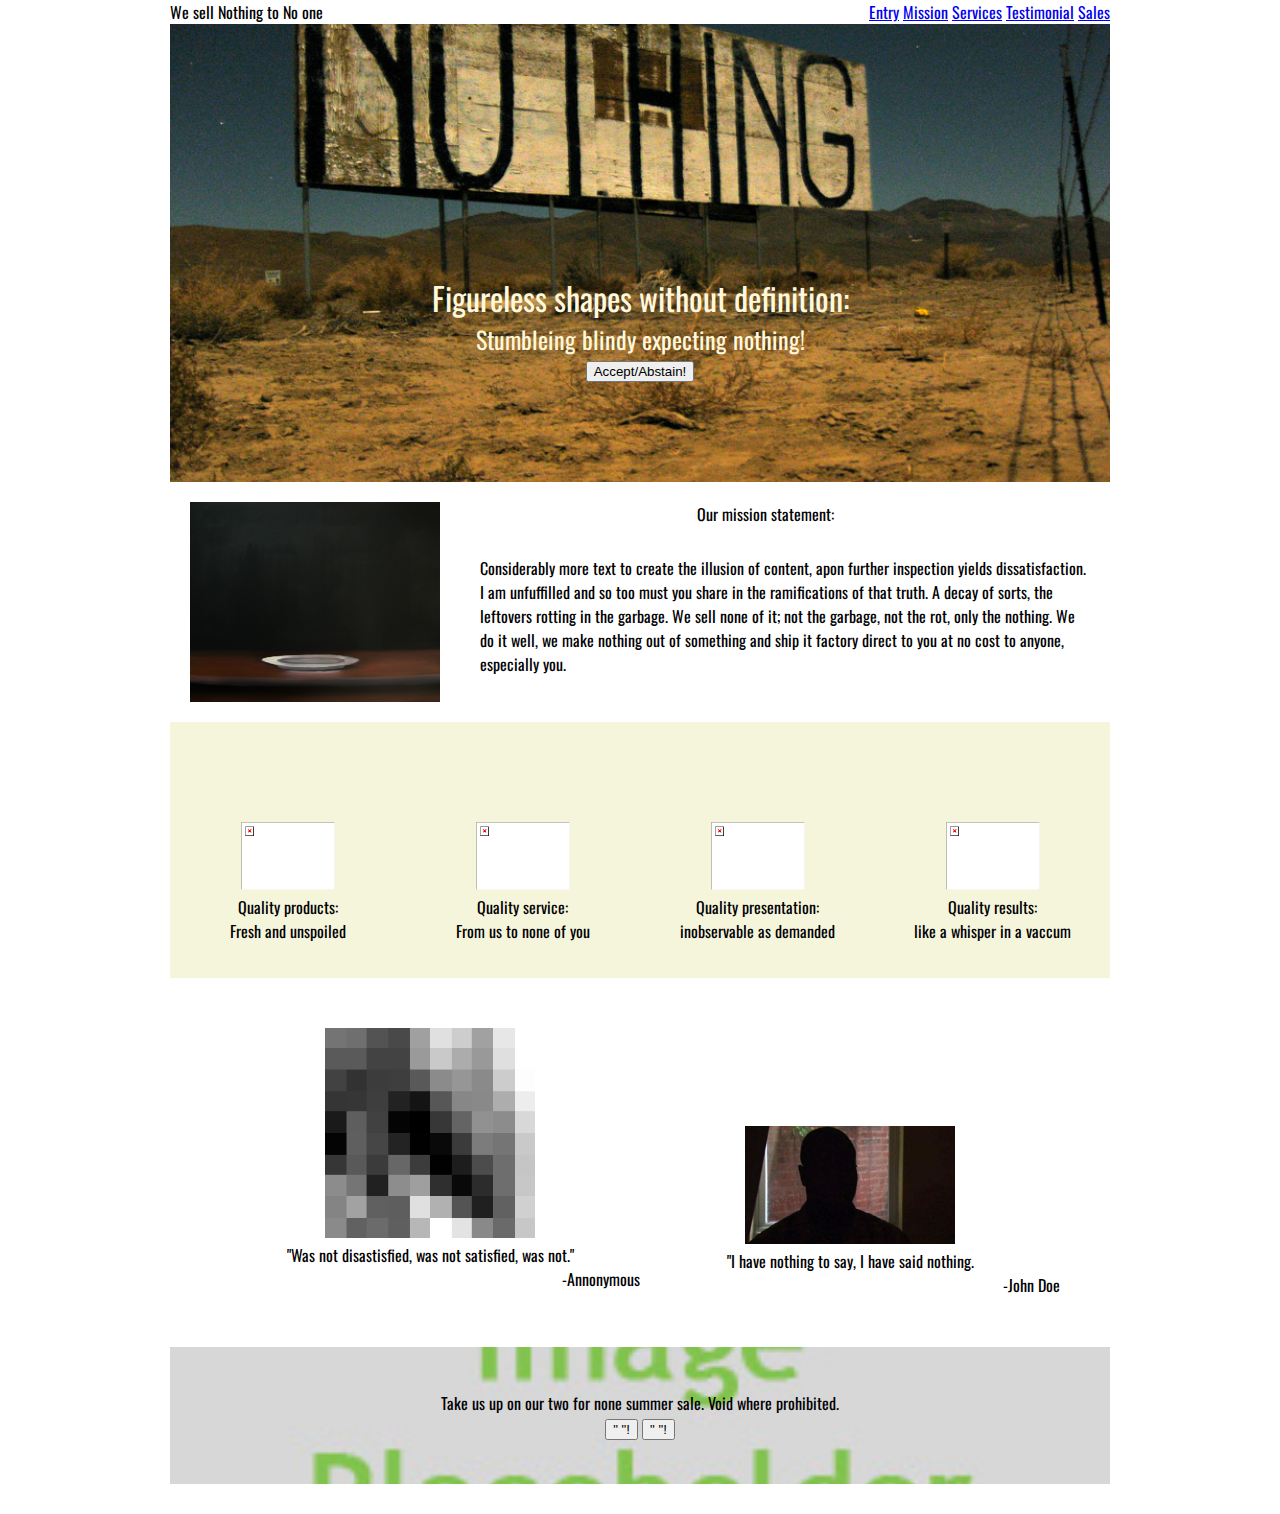
==== index.html @ 210429e4 "final" ====
<!DOCTYPE html>
<html>

<head>
    <!--CSS reset rules-->

    <link href="css/cssclear.css" rel="stylesheet" />
    <!--font-->
    <link href='https://fonts.googleapis.com/css?family=Oswald:400,700,300' rel='stylesheet' type='text/css'>
    <!--css-->
    <link href="css/css.css" rel="stylesheet" />
</head>


</head>

<body>
    <header class="clear-fix">
        <h1>We sell Nothing to No one</h1>
        <nav>
            <a href="index.html#one">Entry</a>
            <a href="index.html#two">Mission</a>
            <a href="index.html#container">Services</a>
            <a href="index.html#invisible">Testimonial</a>
            <a href="index.html#nine">Sales</a>
        </nav>
    </header>

    <section id="one">
        <h2>Figureless shapes without definition:</h2>
        <p>Stumbleing blindy expecting nothing!</p>
        <button>Accept/Abstain!</button>
    </section>

    <section id="two" class="clear-fix">
        <img src="img/bread1.jpg">
        <h2>Our mission statement:</h2>
        <p>Considerably more text to create the illusion of content, apon further inspection yields dissatisfaction. I am unfuffilled and so too must you share in the ramifications of that truth. A decay of sorts, the leftovers rotting in the garbage. We sell none of it; not the garbage, not the rot, only the nothing. We do it well, we make nothing out of something and ship it factory direct to you at no cost to anyone, especially you.   </p>
    </section>
    <div id="container" class="clear-fix">

        <section id="three">
            <img src="img/Red_X.gif">
            <h2>Quality products:</h2>
            <p>Fresh and unspoiled </p>
        </section>

        <section id="four">
            <img src="img/Red_X.gif">
            <h2>Quality service:</h2>
            <p>From us to none of you</p>
        </section>

        <section id="five">
            <img src="img/Red_X.gif">
            <h2>Quality presentation:</h2>
            <p>inobservable as demanded</p>
        </section>

        <section id="six">
            <img src="img/Red_X.gif">
            <h2>Quality results:</h2>
            <p>like a whisper in a vaccum</p>
        </section>
    </div>
    <div id="invisible" class="clear-fix">
        <section id="seven" class="clear-fix"><img src="img/spot_pixelated_NEW.gif">
            <p>"Was not disastisfied, was not satisfied, was not."</p>
            <p class="date">-Annonymous</p>
        </section>

        <section id="eight" class="clear-fix"><img src="img/Witness-Protection.jpg">
            <p>"I have nothing to say, I have said nothing.</p>
            <p class="date">-John Doe</p>
        </section>
    </div>

    <section id="nine">
        <p>Take us up on our two for none summer sale. Void where prohibited. </p>
        <button>"     "!</button>
        <button>"     "!</button>
    </section>

</body>






</html>
---- css/cssclear.css ----
html, body, div, span, applet, object, iframe,
h1, h2, h3, h4, h5, h6, p, blockquote, pre,
a, abbr, acronym, address, big, cite, code,
del, dfn, em, img, ins, kbd, q, s, samp,
small, strike, strong, sub, sup, tt, var,
b, u, i, center,
dl, dt, dd, ol, ul, li,
fieldset, form, label, legend,
table, caption, tbody, tfoot, thead, tr, th, td,
article, aside, canvas, details, embed, 
figure, figcaption, footer, header, hgroup, 
menu, nav, output, ruby, section, summary,
time, mark, audio, video {
    margin: 0;
    padding: 0;
    border: 0;
    font-size: 100%;
    font: inherit;
    vertical-align: baseline;
}
---- css/css.css ----
body {
    font-family: 'Oswald', sans-serif;
    margin: 0px 170px;
}

header nav {
    float: right;
}

header h1 {
    float: left;
}

.clear-fix:after {
    content: '';
    display: block;
    clear: both;
}

#one {
    background-image: url("../img/over-under_yale-wolf_nothing_2_u_1000.jpg");
    background-position: center;
    background-repeat: no-repeat;
    background-size: cover;
    text-align: center;
    padding: 250px 0px 100px;
}

#one h2 {
    font-size: 2em;
    color: cornsilk
}

#one p {
    font-size: 1.5em;
    color: cornsilk
}

#two {
    margin: 20px;
}

#two img {
    float: left;
    width: 250px;
}

#two h2 {
    text-align: center;
    padding-bottom: 30px
}

#two p {
    padding-left: 290px;
}

#three,
#four,
#five,
#six {
    float: left;
    width: 25%;
}

#three,
#four,
#five,
#six,
#seven,
#eight,
#nine {
    text-align: center;
}

#seven {
    float: left;
    width: 50%;
}
#seven img{
    width: 50%;
}
#eight img{
        width: 50%;
    padding-top: 98px;
}

#eight {
    float: left;
    width: 50%;
}

#seven .date {
    float: right;
}

#eight .date {
    float: right;
}
#eight p{
    word-wrap: break-word;
}

#nine {
    background-image: url("../img/image-placeholder.jpg");
    background-position: center;
    background-repeat: no-repeat;
    background-size: cover;
    padding: 44px;
    margin-bottom: 30px;
}

#container {
    background-color: beige;
    padding: 100px 0px 35px;
}

#container img {
    width: 40%;
}

#invisible {
    margin: 50px;
}
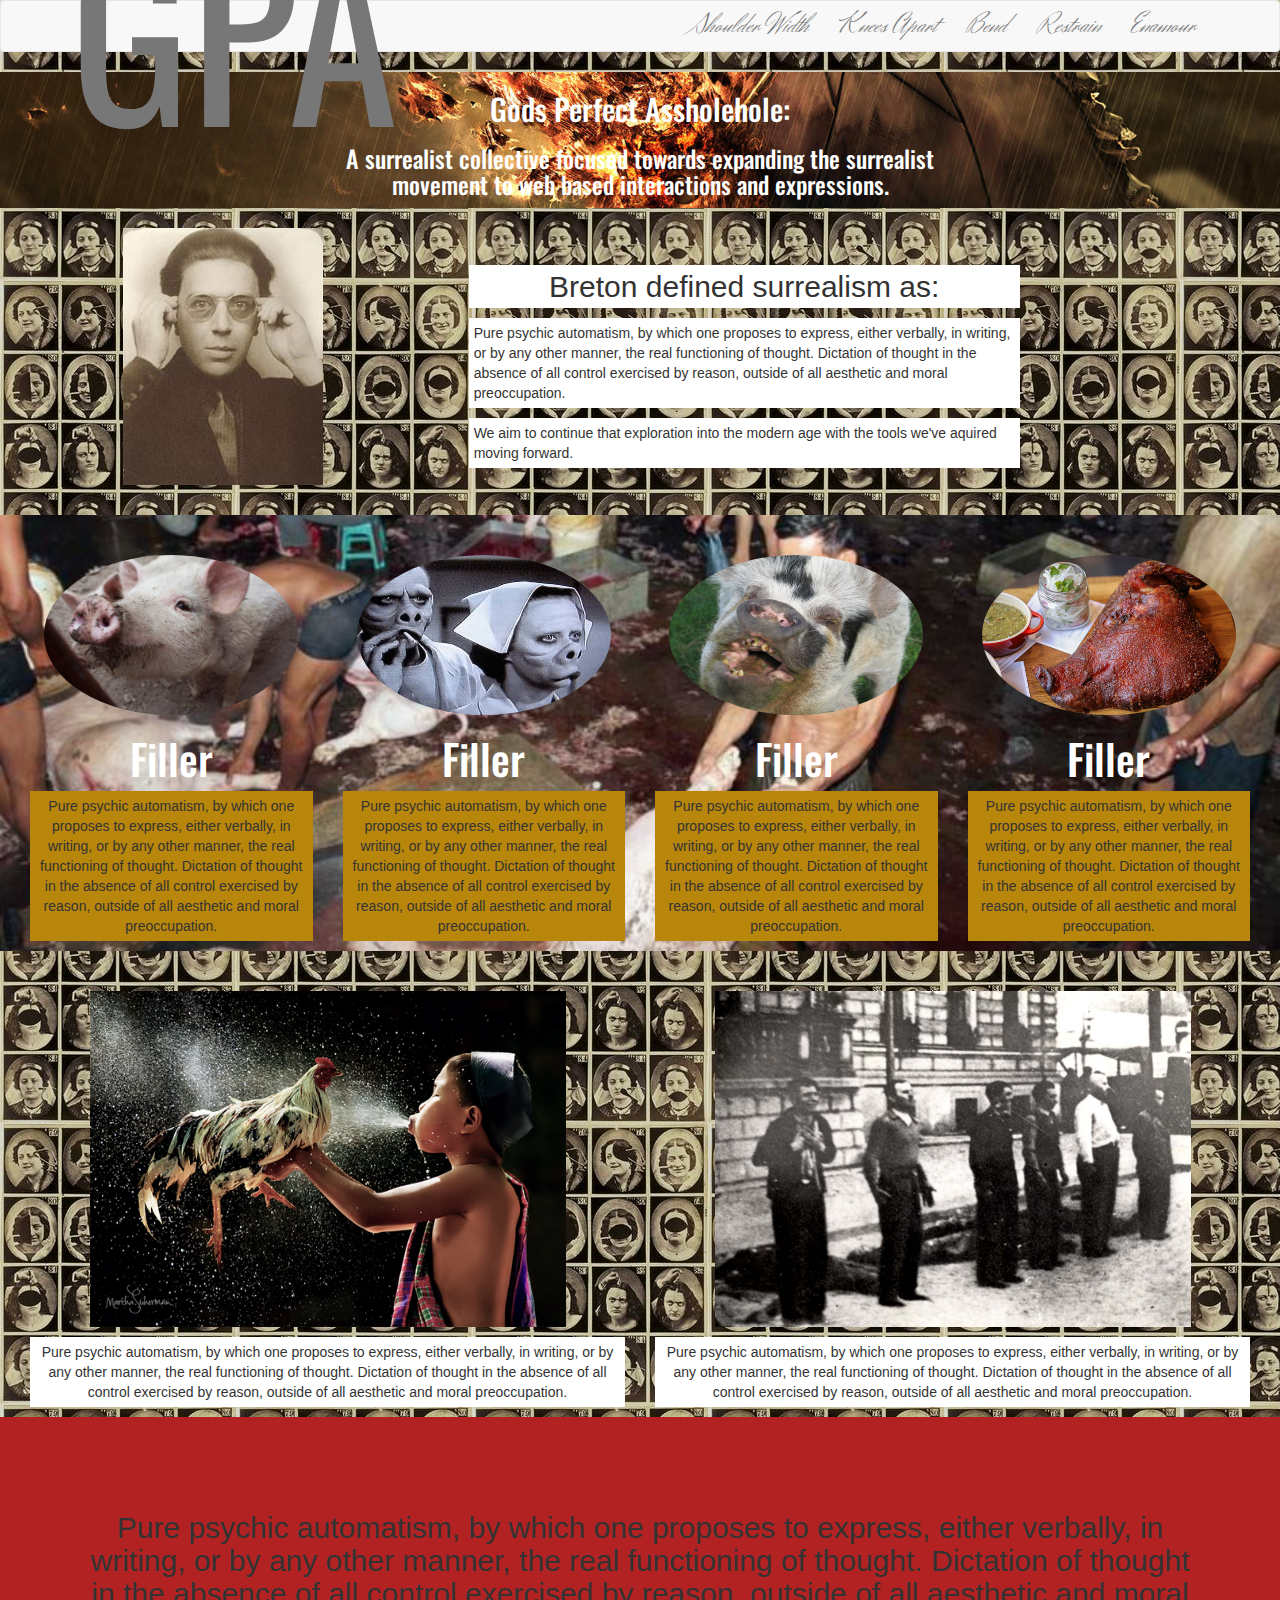
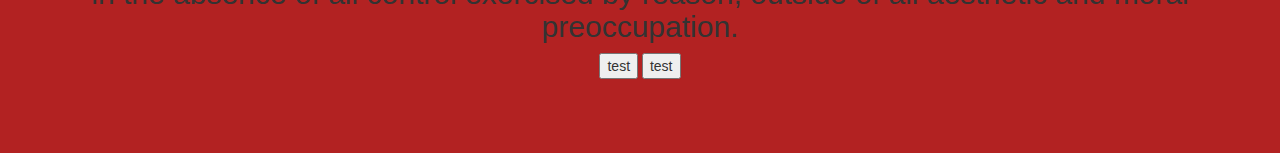
==== commit 126a0ecd: "index.html" ====
--- a/index.html
+++ b/index.html
@@ -1,91 +1,120 @@
 <!DOCTYPE html>
-<html>
+<html lang="en">
 
 <head>
-    <!--CSS reset rules-->
+    <meta charset="utf-8">
+    <meta http-equiv="X-UA-Compatible" content="IE=edge">
+    <meta name="viewport" content="width=device-width, initial-scale=1">
+    <title>A Hard Fish; Emesis Masculation</title>
+    <!--Libra Pices Aries-->
 
-    <link href="css/cssclear.css" rel="stylesheet" />
-    <!--font-->
-    <link href='https://fonts.googleapis.com/css?family=Oswald:400,700,300' rel='stylesheet' type='text/css'>
-    <!--css-->
-    <link href="css/css.css" rel="stylesheet" />
-</head>
-
-
+    <!-- Bootstrap -->
+    <link href="css/css-reset.css" rel="stylesheet">
+    <link href="css/bootstrap.min.css" rel="stylesheet">
+    <link href='https://fonts.googleapis.com/css?family=Oswald|Herr+Von+Muellerhoff' rel='stylesheet' type='text/css'>
+    <!--font-family: 'Oswald', sans-serif;-->
+    <!--font-family: 'Herr Von Muellerhoff', cursive;-->
+    <link href="css/animate.css" rel="stylesheet">
+    <link href="css/final.css" rel="stylesheet">
 </head>
 
 <body>
-    <header class="clear-fix">
-        <h1>We sell Nothing to No one</h1>
-        <nav>
-            <a href="index.html#one">Entry</a>
-            <a href="index.html#two">Mission</a>
-            <a href="index.html#container">Services</a>
-            <a href="index.html#invisible">Testimonial</a>
-            <a href="index.html#nine">Sales</a>
-        </nav>
-    </header>
+    <nav class="navbar navbar-default" role="navigation">
+        <div class="container">
+            <div class="navbar-header">
+                <button type="button" class="navbar-toggle collapsed" data-toggle="collapse" data-target="#example-navbar-collapse">
+                    <span class="sr-only">Toggle navigation</span>
+                    <span class="icon-bar"></span>
+                    <span class="icon-bar"></span>
+                    <span class="icon-bar"></span>
+                </button>
+                <a class="navbar-brand" href="#">GPA</a>
+            </div>
 
-    <section id="one">
-        <h2>Figureless shapes without definition:</h2>
-        <p>Stumbleing blindy expecting nothing!</p>
-        <button>Accept/Abstain!</button>
+            <!-- Collect the nav links for toggling -->
+            <div class="collapse navbar-collapse" id="example-navbar-collapse">
+                <ul class="nav navbar-nav navbar-right">
+                    <li>
+                        <a href="#">Shoulder Width</a>
+                    </li>
+                    <li>
+                        <a href="#">Knees Apart</a>
+                    </li>
+                    <li>
+                        <a href="#">Bend</a>
+                    </li>
+                    <li>
+                        <a href="#">Restrain</a>
+                    </li>
+                    <li>
+                        <a href="#">Enamour</a>
+                    </li>
+                </ul>
+            </div>
+            <!-- /.navbar-collapse -->
+        </div>
+        <!-- /.container -->
+    </nav>
+    <section id="hero">
+        <div class="container-fluid">
+            <div class="col-sm-6 col-sm-offset-3">
+                <h2>Gods Perfect Assholehole:</h2>
+                <h3>A surrealist collective focused towards  expanding the surrealist movement to web based interactions and expressions.</h3></div>
+        </div>
+    </section>
+    <section id="mission">
+        <div class="container-fluid">
+            <div class="col-sm-4 Breton"><img src="img/Andr%C3%A9_Breton_1924.jpg" /></div>
+            <div class="col-sm-6 text">
+                <h2>Breton defined surrealism as:</h2>
+                <p>Pure psychic automatism, by which one proposes to express, either verbally, in writing, or by any other manner, the real functioning of thought. Dictation of thought in the absence of all control exercised by reason, outside of all aesthetic and moral preoccupation.</p>
+                <p>We aim to continue that exploration into the modern age with the tools we've aquired moving forward.</p>
+            </div>
+        </div>
+    </section>
+    <section id="servicces">
+        <div class="container-fluid">
+            <div class="col-sm-3"><img src="img/pig_with_dirt_on_face_by_thesmallwonder-d4ify68.jpg" class="img-circle" />
+                <h2>Filler</h2>
+                <p>Pure psychic automatism, by which one proposes to express, either verbally, in writing, or by any other manner, the real functioning of thought. Dictation of thought in the absence of all control exercised by reason, outside of all aesthetic and moral preoccupation.</p>
+            </div>
+            <div class="col-sm-3"><img src="img/2d9911a778c16f3ccb79c0f1dd3f210b.jpg" class="img-circle" />
+                <h2>Filler</h2>
+                <p>Pure psychic automatism, by which one proposes to express, either verbally, in writing, or by any other manner, the real functioning of thought. Dictation of thought in the absence of all control exercised by reason, outside of all aesthetic and moral preoccupation.</p>
+            </div>
+            <div class="col-sm-3"><img src="img/pigface.jpg" class="img-circle" />
+                <h2>Filler</h2>
+                <p>Pure psychic automatism, by which one proposes to express, either verbally, in writing, or by any other manner, the real functioning of thought. Dictation of thought in the absence of all control exercised by reason, outside of all aesthetic and moral preoccupation.</p>
+            </div>
+            <div class="col-sm-3"><img src="img/cbd_provisions_pig_face_thumb_550x366.jpg" class="img-circle" />
+                <h2>Filler</h2>
+                <p>Pure psychic automatism, by which one proposes to express, either verbally, in writing, or by any other manner, the real functioning of thought. Dictation of thought in the absence of all control exercised by reason, outside of all aesthetic and moral preoccupation.</p>
+            </div>
+        </div>
     </section>
 
-    <section id="two" class="clear-fix">
-        <img src="img/bread1.jpg">
-        <h2>Our mission statement:</h2>
-        <p>Considerably more text to create the illusion of content, apon further inspection yields dissatisfaction. I am unfuffilled and so too must you share in the ramifications of that truth. A decay of sorts, the leftovers rotting in the garbage. We sell none of it; not the garbage, not the rot, only the nothing. We do it well, we make nothing out of something and ship it factory direct to you at no cost to anyone, especially you.   </p>
+    <section id="testimonial">
+        <div class="container-fluid">
+            <div class="col-sm-6"><img src="img/elements_of_nature_06.jpg" />
+                <p>Pure psychic automatism, by which one proposes to express, either verbally, in writing, or by any other manner, the real functioning of thought. Dictation of thought in the absence of all control exercised by reason, outside of all aesthetic and moral preoccupation.</p>
+            </div>
+            <div class="col-sm-6"><img src="img/17064336553682598366.jpg" />
+                <p>Pure psychic automatism, by which one proposes to express, either verbally, in writing, or by any other manner, the real functioning of thought. Dictation of thought in the absence of all control exercised by reason, outside of all aesthetic and moral preoccupation.</p>
+            </div>
+        </div>
     </section>
-    <div id="container" class="clear-fix">
-
-        <section id="three">
-            <img src="img/Red_X.gif">
-            <h2>Quality products:</h2>
-            <p>Fresh and unspoiled </p>
-        </section>
-
-        <section id="four">
-            <img src="img/Red_X.gif">
-            <h2>Quality service:</h2>
-            <p>From us to none of you</p>
-        </section>
-
-        <section id="five">
-            <img src="img/Red_X.gif">
-            <h2>Quality presentation:</h2>
-            <p>inobservable as demanded</p>
-        </section>
-
-        <section id="six">
-            <img src="img/Red_X.gif">
-            <h2>Quality results:</h2>
-            <p>like a whisper in a vaccum</p>
-        </section>
-    </div>
-    <div id="invisible" class="clear-fix">
-        <section id="seven" class="clear-fix"><img src="img/spot_pixelated_NEW.gif">
-            <p>"Was not disastisfied, was not satisfied, was not."</p>
-            <p class="date">-Annonymous</p>
-        </section>
-
-        <section id="eight" class="clear-fix"><img src="img/Witness-Protection.jpg">
-            <p>"I have nothing to say, I have said nothing.</p>
-            <p class="date">-John Doe</p>
-        </section>
-    </div>
-
-    <section id="nine">
-        <p>Take us up on our two for none summer sale. Void where prohibited. </p>
-        <button>"     "!</button>
-        <button>"     "!</button>
+    <section id="close">
+        <div class="container-fluid">
+            <h2>Pure psychic automatism, by which one proposes to express, either verbally, in writing, or by any other manner, the real functioning of thought. Dictation of thought in the absence of all control exercised by reason, outside of all aesthetic and moral preoccupation.</h2>
+            <button>test</button>
+            <button>test</button>
+        </div>
     </section>
 
+    <!-- jQuery (necessary for Bootstrap's JavaScript plugins) -->
+    <script src="https://ajax.googleapis.com/ajax/libs/jquery/1.11.3/jquery.min.js"></script>
+    <script src="js/bootstrap.min.js"></script>
+    <script src="js/jquerry1.11.3.js"></script>
 </body>
 
-
-
-
-
-
 </html>--- a/css/final.css
+++ b/css/final.css
@@ -0,0 +1,90 @@
+* {
+    text-align: center;
+}
+
+html,
+body {
+    height: 100%;
+}
+
+nav {
+    font-family: 'Herr Von Muellerhoff', cursive;
+    font-size: 2em;
+}
+
+.navbar-brand {
+    font-family: 'Oswald', sans-serif;
+    font-size: 8em;
+}
+
+#hero {
+    background: url(../img/surrealism-wallpapers.jpg);
+    background-position: center;
+    background-repeat: no-repeat;
+    background-size: cover;
+    font-family: 'Oswald', sans-serif !important;
+    color: white;
+}
+
+.Breton {
+    margin-top: 20px;
+}
+
+.text {
+    padding: 37px;
+}
+
+.text p {
+    text-align: left;
+}
+
+.text h2,
+p {
+    background-color: white;
+    padding: 5px;
+}
+
+#servicces {
+    background: url(../img/6-slaughterhouse-2.jpg);
+    background-position: center;
+    background-repeat: no-repeat;
+    background-size: cover;
+}
+
+#servicces img {
+    width: 90%;
+    height: 160px;
+    margin-top: 40px;
+}
+
+#servicces h2 {
+    font-family: 'Oswald', sans-serif;
+    font-size: 3em;
+    color: white;
+}
+
+#servicces p {
+    background-color: darkgoldenrod;
+}
+
+#testimonial img {
+    width: 80%;
+    height: 336px;
+    margin-top: 40px;
+    margin-bottom: 10px;
+}
+
+#close {
+    background-color: firebrick;
+    padding: 74px;
+    margin-bottom: 20px;
+}
+
+body {
+    background-image: url(../img/a0016169bb1668db251f2b220344ec79.jpg);
+}
+
+
+/*Table*/
+
+@media (min width: 769px) and (max-width: 992px)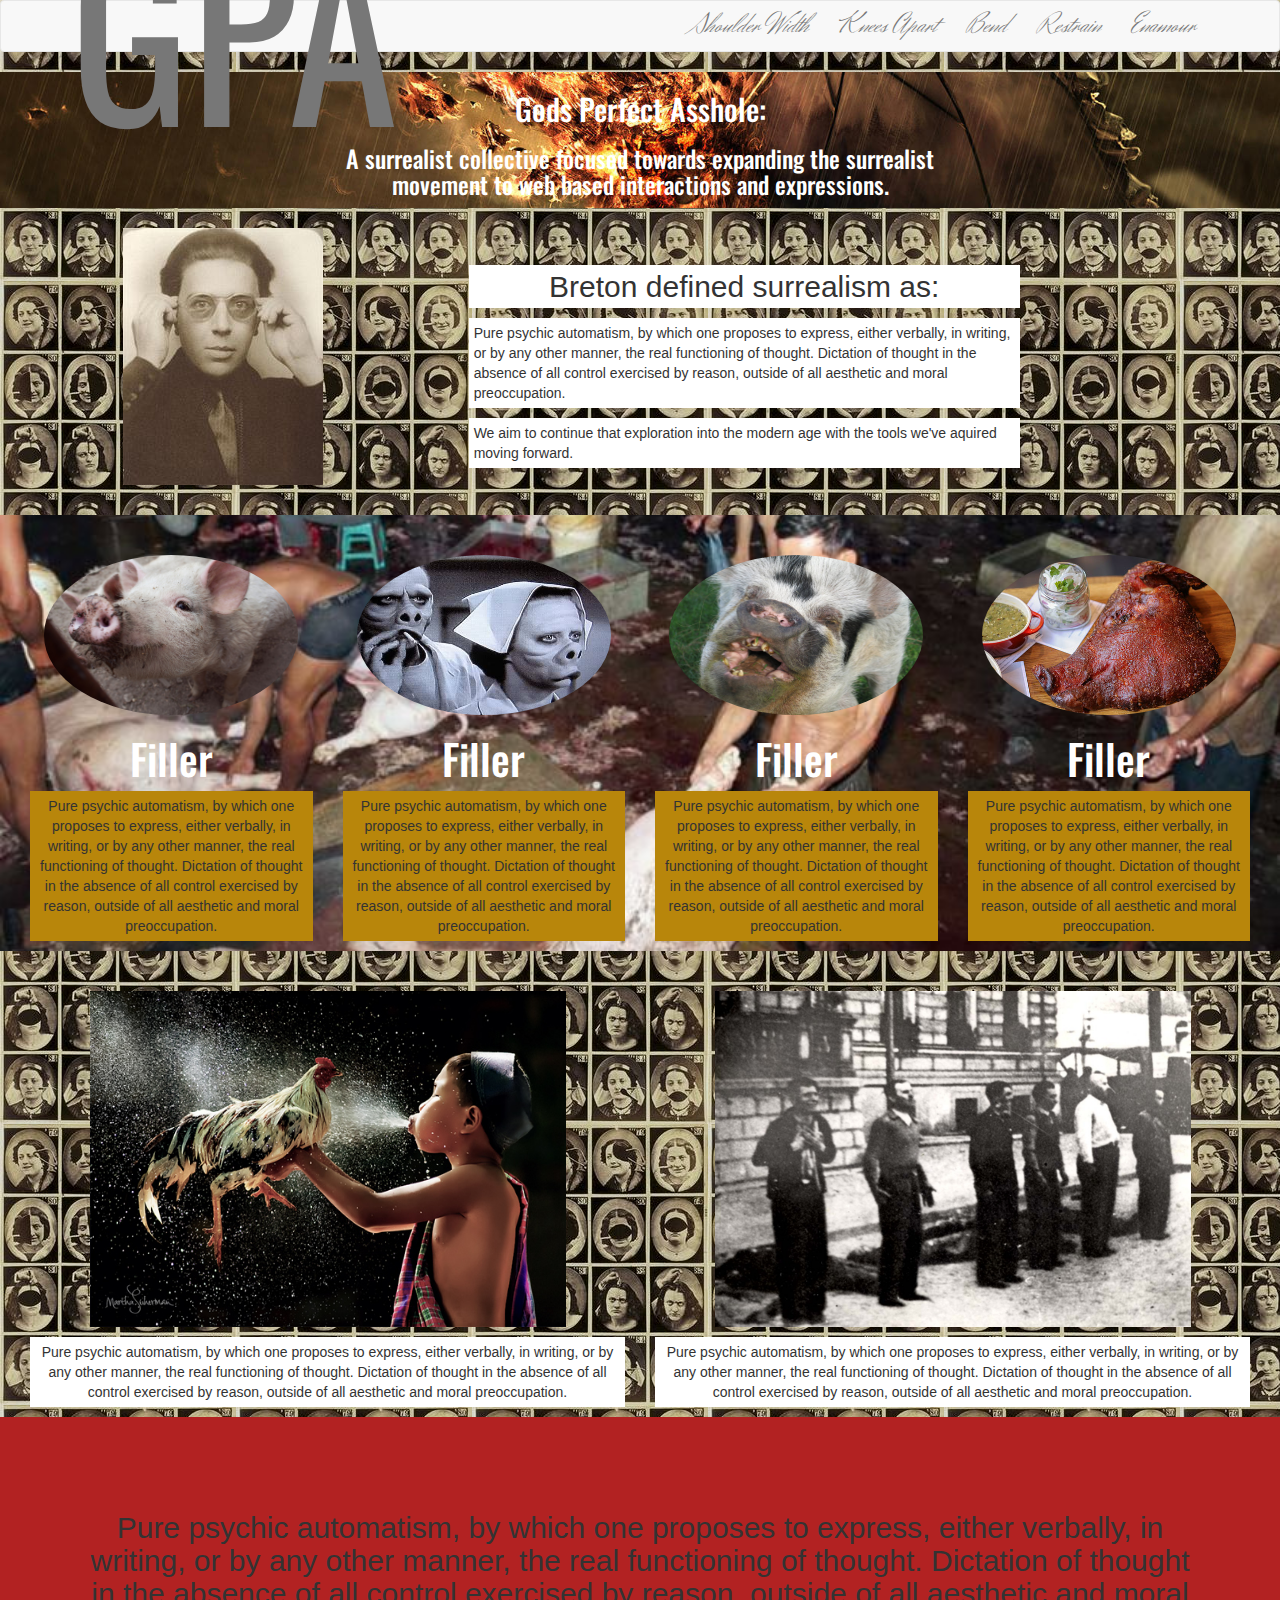
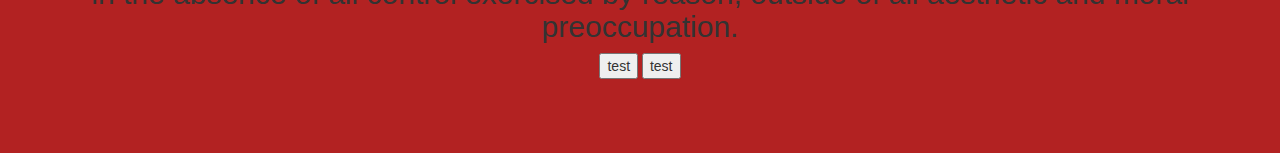
==== commit 0295be84: "+" ====
--- a/index.html
+++ b/index.html
@@ -58,7 +58,7 @@
     <section id="hero">
         <div class="container-fluid">
             <div class="col-sm-6 col-sm-offset-3">
-                <h2>Gods Perfect Assholehole:</h2>
+                <h2>Gods Perfect Asshole:</h2>
                 <h3>A surrealist collective focused towards  expanding the surrealist movement to web based interactions and expressions.</h3></div>
         </div>
     </section>
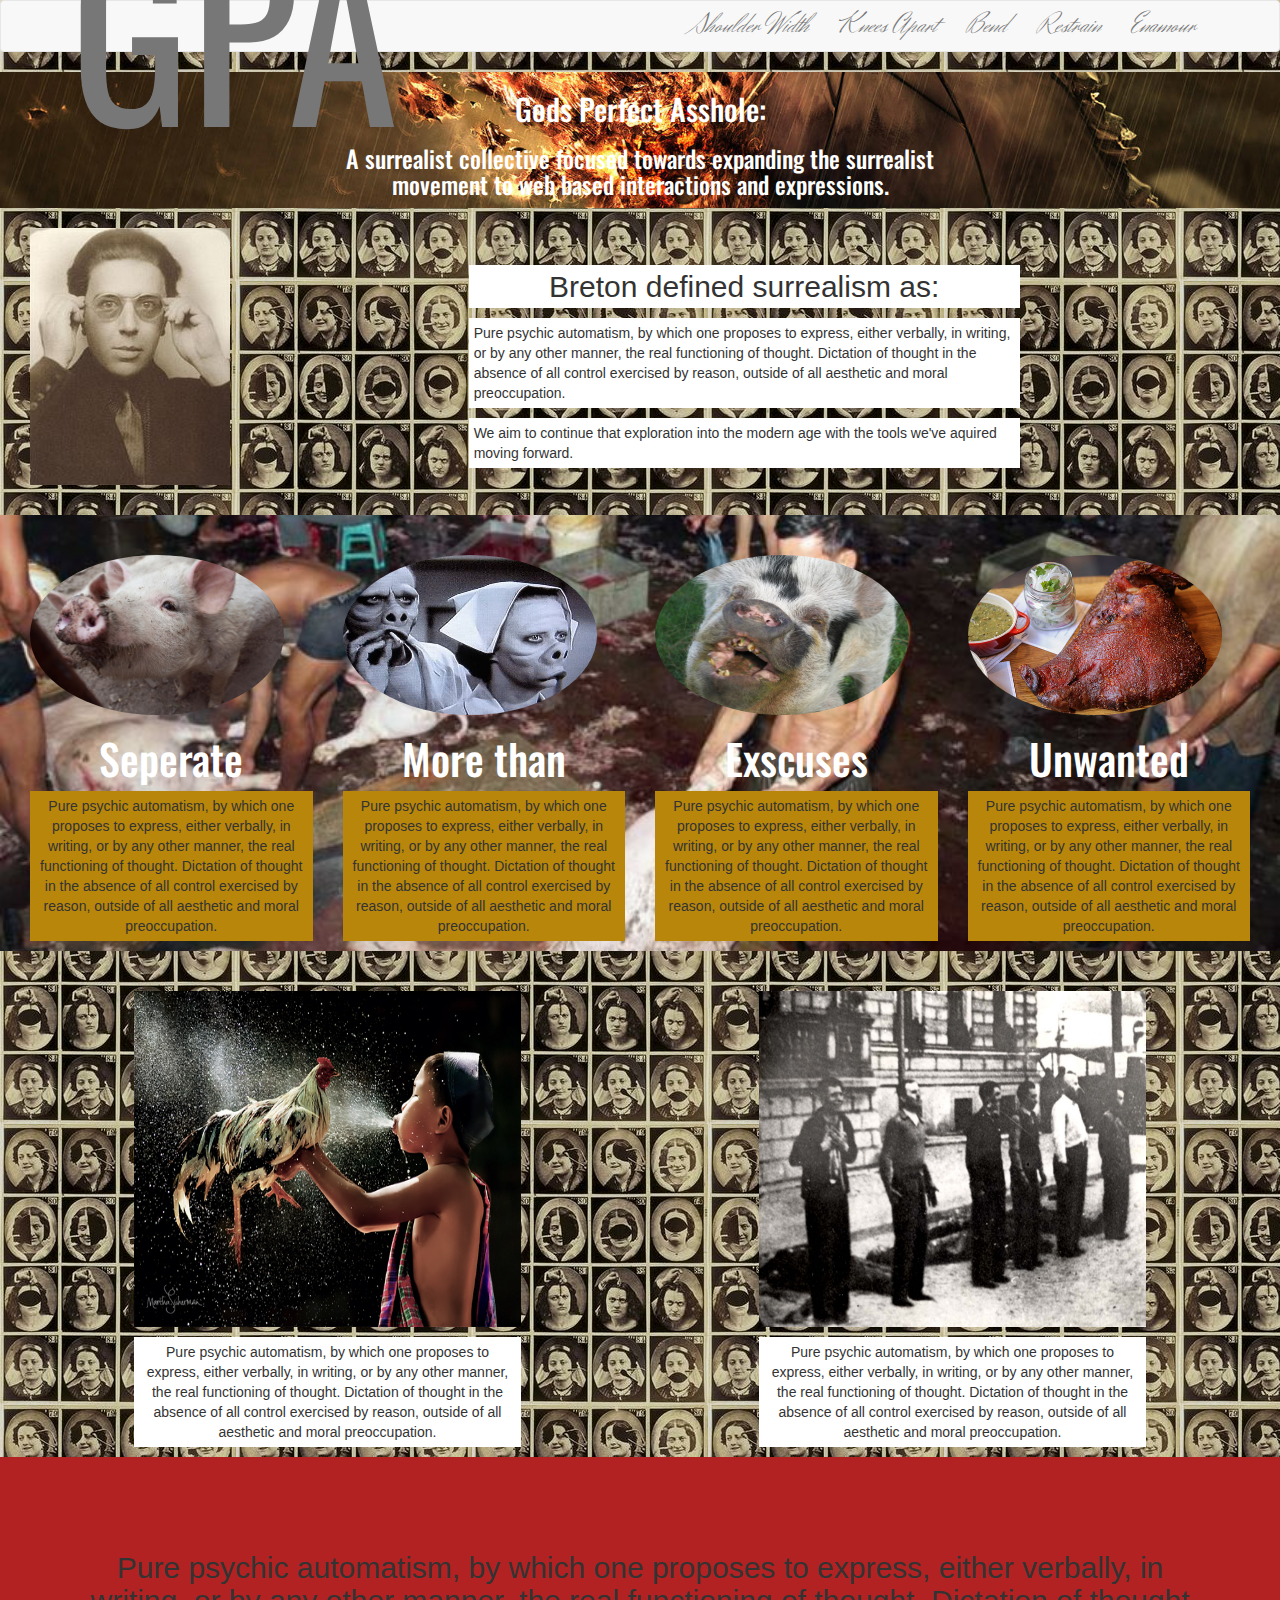
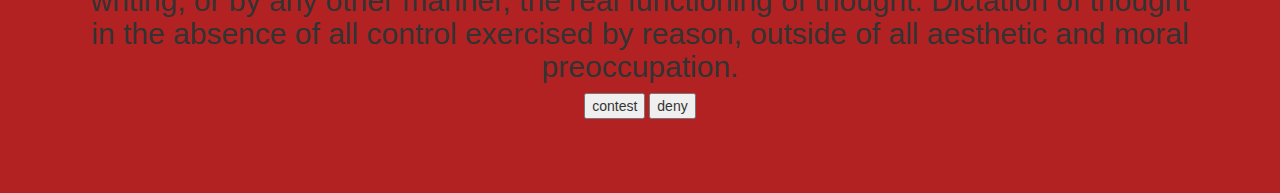
==== commit ec0c6d3a: "full draft" ====
--- a/index.html
+++ b/index.html
@@ -28,26 +28,26 @@
                     <span class="icon-bar"></span>
                     <span class="icon-bar"></span>
                 </button>
-                <a class="navbar-brand" href="#">GPA</a>
+                <a class="navbar-brand hidden-xs hidden-sm" href="#">GPA</a>
             </div>
 
             <!-- Collect the nav links for toggling -->
             <div class="collapse navbar-collapse" id="example-navbar-collapse">
                 <ul class="nav navbar-nav navbar-right">
                     <li>
-                        <a href="#">Shoulder Width</a>
+                        <a href="#hero">Shoulder Width</a>
                     </li>
                     <li>
-                        <a href="#">Knees Apart</a>
+                        <a href="#mission">Knees Apart</a>
                     </li>
                     <li>
-                        <a href="#">Bend</a>
+                        <a href="#servicces">Bend</a>
                     </li>
                     <li>
-                        <a href="#">Restrain</a>
+                        <a href="#testimonial">Restrain</a>
                     </li>
                     <li>
-                        <a href="#">Enamour</a>
+                        <a href="#close">Enamour</a>
                     </li>
                 </ul>
             </div>
@@ -62,9 +62,14 @@
                 <h3>A surrealist collective focused towards  expanding the surrealist movement to web based interactions and expressions.</h3></div>
         </div>
     </section>
+    <section id="map" class="container-fluid visible-xs"> 
+        <h3 class="text-center">A map, fortunate; to know one's place.</h3> 
+        <iframe src="https://www.google.com/maps/embed?pb=!1m18!1m12!1m3!1d13782.91180244815!2d-97.7435683259262!3d30.273331686932934!2m3!1f0!2f0!3f0!3m2!1i1024!2i768!4f13.1!3m3!1m2!1s0x8644b50a22f2576f%3A0x0fded6e1aca5cba6!2sDowntown%2C+Austin%2C+TX!5e0!3m2!1sen!2sus!4v1447603210134" width="100%" height="300" frameborder="0" style="border:0" allowfullscreen style="pointer-events:none"></iframe> 
+    </section> 
+
     <section id="mission">
         <div class="container-fluid">
-            <div class="col-sm-4 Breton"><img src="img/Andr%C3%A9_Breton_1924.jpg" /></div>
+            <div class="col-sm-4 Breton"><img class="img-responsive" src="img/Andr%C3%A9_Breton_1924.jpg" /></div>
             <div class="col-sm-6 text">
                 <h2>Breton defined surrealism as:</h2>
                 <p>Pure psychic automatism, by which one proposes to express, either verbally, in writing, or by any other manner, the real functioning of thought. Dictation of thought in the absence of all control exercised by reason, outside of all aesthetic and moral preoccupation.</p>
@@ -74,20 +79,20 @@
     </section>
     <section id="servicces">
         <div class="container-fluid">
-            <div class="col-sm-3"><img src="img/pig_with_dirt_on_face_by_thesmallwonder-d4ify68.jpg" class="img-circle" />
-                <h2>Filler</h2>
+            <div class="col-md-3 col-sm-6 col-xs-12 text-center"><img src="img/pig_with_dirt_on_face_by_thesmallwonder-d4ify68.jpg" class="img-circle img-responsive"/>
+                <h2>Seperate</h2>
                 <p>Pure psychic automatism, by which one proposes to express, either verbally, in writing, or by any other manner, the real functioning of thought. Dictation of thought in the absence of all control exercised by reason, outside of all aesthetic and moral preoccupation.</p>
             </div>
-            <div class="col-sm-3"><img src="img/2d9911a778c16f3ccb79c0f1dd3f210b.jpg" class="img-circle" />
-                <h2>Filler</h2>
+            <div class="col-md-3 col-sm-6 col-xs-12 text-center"><img src="img/2d9911a778c16f3ccb79c0f1dd3f210b.jpg" class="img-circle img-responsive" />
+                <h2>More than</h2>
                 <p>Pure psychic automatism, by which one proposes to express, either verbally, in writing, or by any other manner, the real functioning of thought. Dictation of thought in the absence of all control exercised by reason, outside of all aesthetic and moral preoccupation.</p>
             </div>
-            <div class="col-sm-3"><img src="img/pigface.jpg" class="img-circle" />
-                <h2>Filler</h2>
+            <div class="col-md-3 col-sm-6 col-xs-12 text-center"><img src="img/pigface.jpg" class="img-circle img-responsive" />
+                <h2>Exscuses</h2>
                 <p>Pure psychic automatism, by which one proposes to express, either verbally, in writing, or by any other manner, the real functioning of thought. Dictation of thought in the absence of all control exercised by reason, outside of all aesthetic and moral preoccupation.</p>
             </div>
-            <div class="col-sm-3"><img src="img/cbd_provisions_pig_face_thumb_550x366.jpg" class="img-circle" />
-                <h2>Filler</h2>
+            <div class="col-md-3 col-sm-6 col-xs-12 text-center"><img src="img/cbd_provisions_pig_face_thumb_550x366.jpg" class="img-circle img-responsive" />
+                <h2>Unwanted</h2>
                 <p>Pure psychic automatism, by which one proposes to express, either verbally, in writing, or by any other manner, the real functioning of thought. Dictation of thought in the absence of all control exercised by reason, outside of all aesthetic and moral preoccupation.</p>
             </div>
         </div>
@@ -95,10 +100,10 @@
 
     <section id="testimonial">
         <div class="container-fluid">
-            <div class="col-sm-6"><img src="img/elements_of_nature_06.jpg" />
+            <div class="col-sm-6 col-md-4 col-md-offset-1 col-xs-12"><img src="img/elements_of_nature_06.jpg" class="img-responsive"/>
                 <p>Pure psychic automatism, by which one proposes to express, either verbally, in writing, or by any other manner, the real functioning of thought. Dictation of thought in the absence of all control exercised by reason, outside of all aesthetic and moral preoccupation.</p>
             </div>
-            <div class="col-sm-6"><img src="img/17064336553682598366.jpg" />
+            <div class="col-sm-6 col-md-4 col-md-offset-2 col-xs-12"><img src="img/17064336553682598366.jpg" class="img-responsive" />
                 <p>Pure psychic automatism, by which one proposes to express, either verbally, in writing, or by any other manner, the real functioning of thought. Dictation of thought in the absence of all control exercised by reason, outside of all aesthetic and moral preoccupation.</p>
             </div>
         </div>
@@ -106,8 +111,8 @@
     <section id="close">
         <div class="container-fluid">
             <h2>Pure psychic automatism, by which one proposes to express, either verbally, in writing, or by any other manner, the real functioning of thought. Dictation of thought in the absence of all control exercised by reason, outside of all aesthetic and moral preoccupation.</h2>
-            <button>test</button>
-            <button>test</button>
+            <button href="#" class="btn-action">contest</button>
+            <button href="#" class="btn-action">deny</button>
         </div>
     </section>
 
--- a/css/final.css
+++ b/css/final.css
@@ -68,7 +68,7 @@
 }
 
 #testimonial img {
-    width: 80%;
+    width: 100%;
     height: 336px;
     margin-top: 40px;
     margin-bottom: 10px;
@@ -83,8 +83,10 @@
 body {
     background-image: url(../img/a0016169bb1668db251f2b220344ec79.jpg);
 }
+#map h3{ 
+    background-color: white;
+}
 
 
 /*Table*/
 
-@media (min width: 769px) and (max-width: 992px)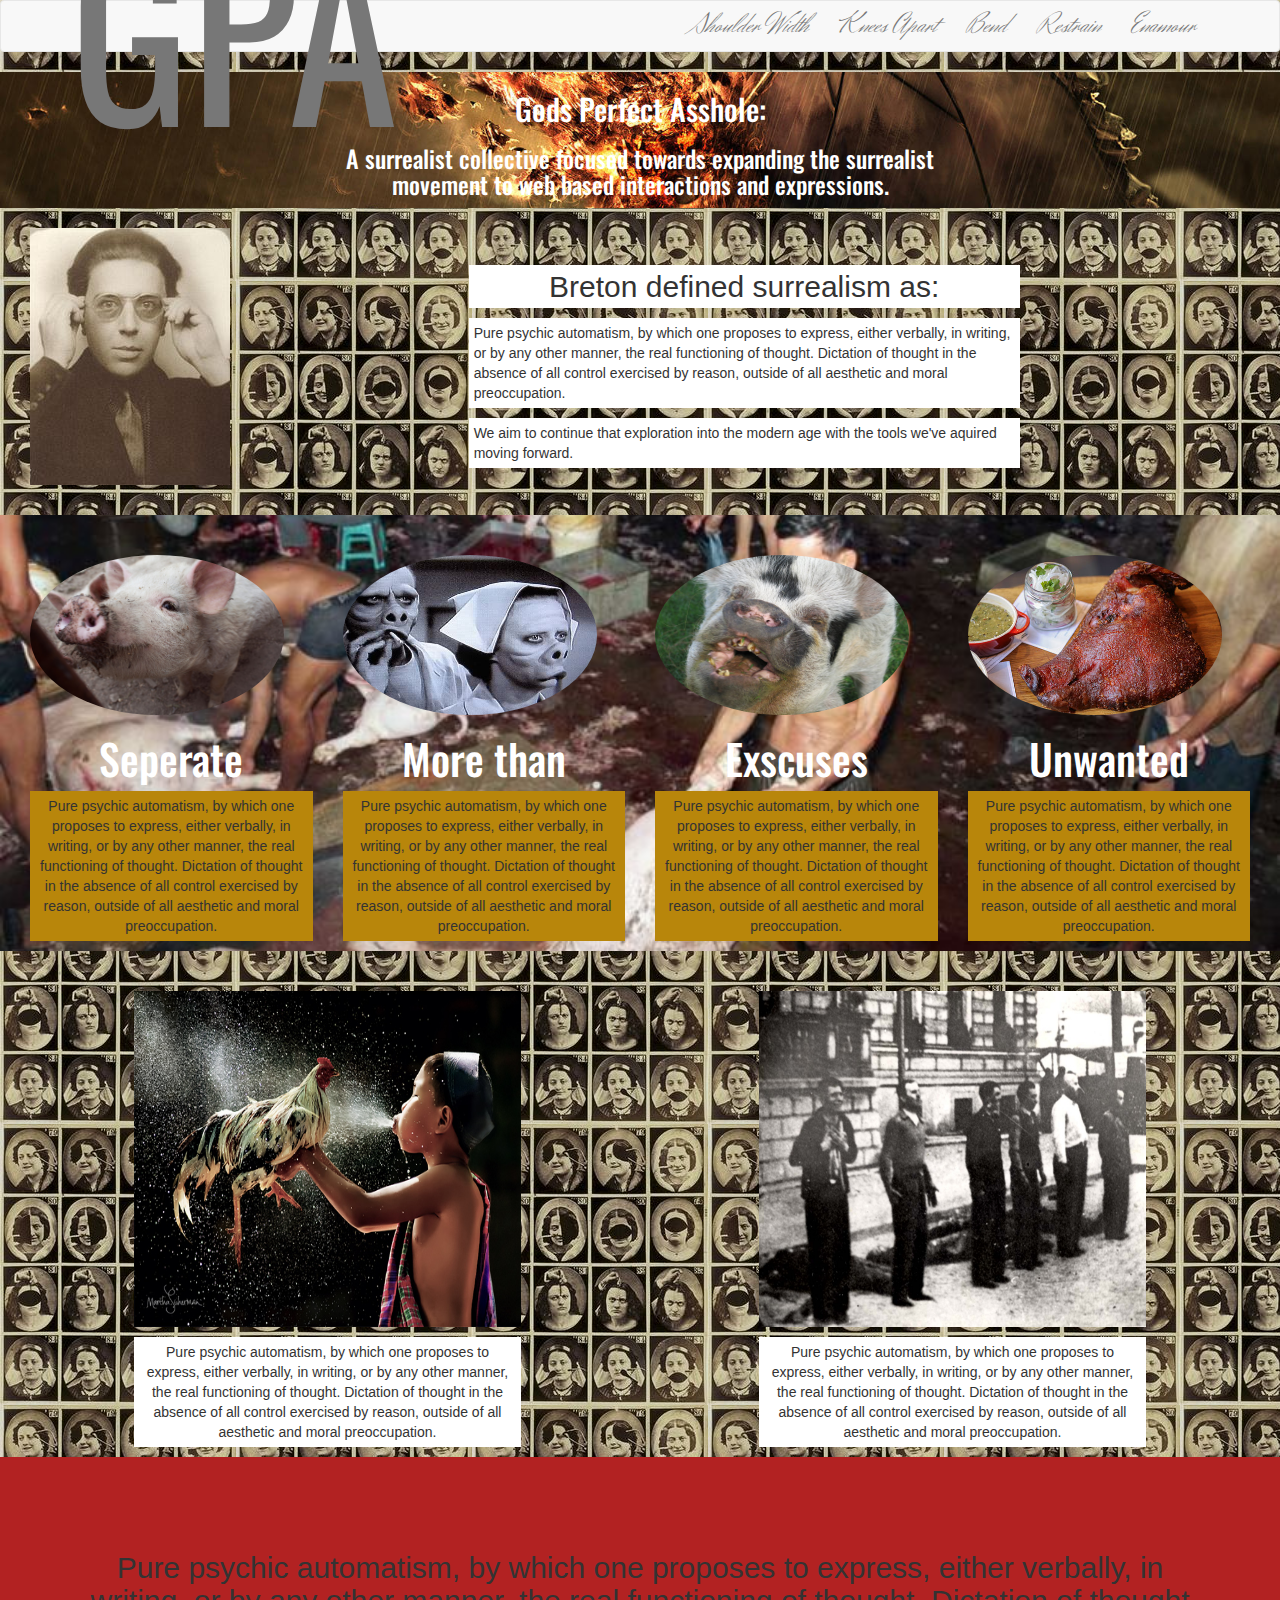
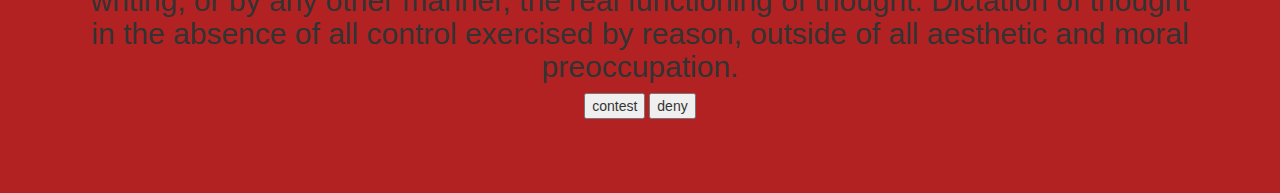
==== commit eff79338: "breton centered" ====
--- a/index.html
+++ b/index.html
@@ -62,10 +62,10 @@
                 <h3>A surrealist collective focused towards  expanding the surrealist movement to web based interactions and expressions.</h3></div>
         </div>
     </section>
-    <section id="map" class="container-fluid visible-xs"> 
-        <h3 class="text-center">A map, fortunate; to know one's place.</h3> 
-        <iframe src="https://www.google.com/maps/embed?pb=!1m18!1m12!1m3!1d13782.91180244815!2d-97.7435683259262!3d30.273331686932934!2m3!1f0!2f0!3f0!3m2!1i1024!2i768!4f13.1!3m3!1m2!1s0x8644b50a22f2576f%3A0x0fded6e1aca5cba6!2sDowntown%2C+Austin%2C+TX!5e0!3m2!1sen!2sus!4v1447603210134" width="100%" height="300" frameborder="0" style="border:0" allowfullscreen style="pointer-events:none"></iframe> 
-    </section> 
+    <section id="map" class="container-fluid visible-xs">
+        <h3 class="text-center">A map, fortunate; to know one's place.</h3>
+        <iframe src="https://www.google.com/maps/embed?pb=!1m18!1m12!1m3!1d13782.91180244815!2d-97.7435683259262!3d30.273331686932934!2m3!1f0!2f0!3f0!3m2!1i1024!2i768!4f13.1!3m3!1m2!1s0x8644b50a22f2576f%3A0x0fded6e1aca5cba6!2sDowntown%2C+Austin%2C+TX!5e0!3m2!1sen!2sus!4v1447603210134" width="100%" height="300" frameborder="0" style="border:0" allowfullscreen style="pointer-events:none"></iframe>
+    </section>
 
     <section id="mission">
         <div class="container-fluid">
@@ -79,7 +79,7 @@
     </section>
     <section id="servicces">
         <div class="container-fluid">
-            <div class="col-md-3 col-sm-6 col-xs-12 text-center"><img src="img/pig_with_dirt_on_face_by_thesmallwonder-d4ify68.jpg" class="img-circle img-responsive"/>
+            <div class="col-md-3 col-sm-6 col-xs-12 text-center"><img src="img/pig_with_dirt_on_face_by_thesmallwonder-d4ify68.jpg" class="img-circle img-responsive" />
                 <h2>Seperate</h2>
                 <p>Pure psychic automatism, by which one proposes to express, either verbally, in writing, or by any other manner, the real functioning of thought. Dictation of thought in the absence of all control exercised by reason, outside of all aesthetic and moral preoccupation.</p>
             </div>
@@ -100,7 +100,7 @@
 
     <section id="testimonial">
         <div class="container-fluid">
-            <div class="col-sm-6 col-md-4 col-md-offset-1 col-xs-12"><img src="img/elements_of_nature_06.jpg" class="img-responsive"/>
+            <div class="col-sm-6 col-md-4 col-md-offset-1 col-xs-12"><img src="img/elements_of_nature_06.jpg" class="img-responsive" />
                 <p>Pure psychic automatism, by which one proposes to express, either verbally, in writing, or by any other manner, the real functioning of thought. Dictation of thought in the absence of all control exercised by reason, outside of all aesthetic and moral preoccupation.</p>
             </div>
             <div class="col-sm-6 col-md-4 col-md-offset-2 col-xs-12"><img src="img/17064336553682598366.jpg" class="img-responsive" />
--- a/css/final.css
+++ b/css/final.css
@@ -83,10 +83,10 @@
 body {
     background-image: url(../img/a0016169bb1668db251f2b220344ec79.jpg);
 }
-#map h3{ 
+
+#map h3 {
     background-color: white;
 }
-
-
-/*Table*/
-
+@media (max-width: 754px) {
+    #mission img {
+        margin-left: 35%;}}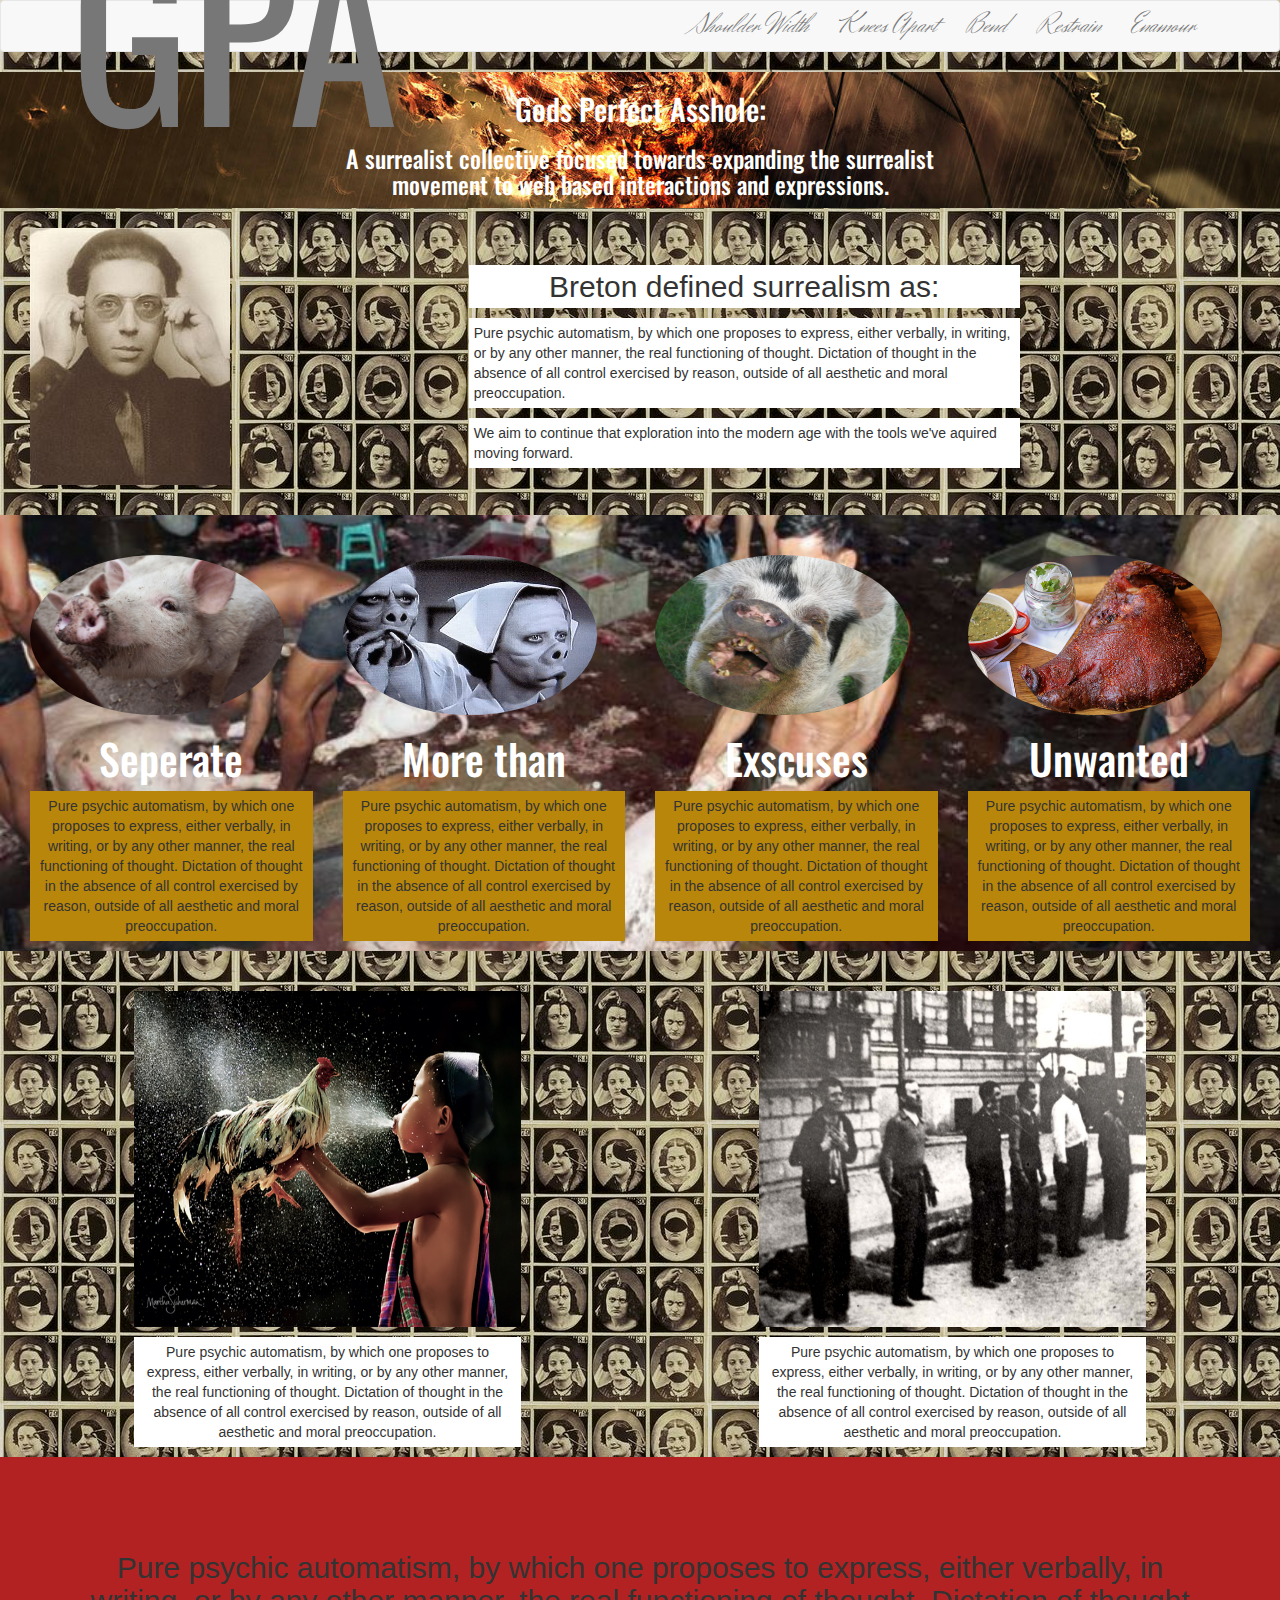
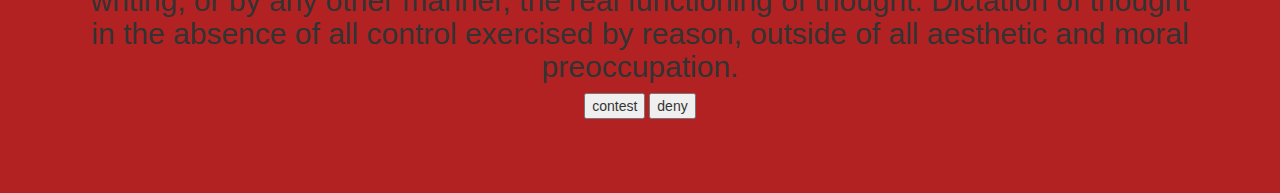
==== commit 076313f1: "color edit" ====
--- a/index.html
+++ b/index.html
@@ -63,7 +63,7 @@
         </div>
     </section>
     <section id="map" class="container-fluid visible-xs">
-        <h3 class="text-center">A map, fortunate; to know one's place.</h3>
+        <h3 class="text-center">A map, your map, not our map.</h3>
         <iframe src="https://www.google.com/maps/embed?pb=!1m18!1m12!1m3!1d13782.91180244815!2d-97.7435683259262!3d30.273331686932934!2m3!1f0!2f0!3f0!3m2!1i1024!2i768!4f13.1!3m3!1m2!1s0x8644b50a22f2576f%3A0x0fded6e1aca5cba6!2sDowntown%2C+Austin%2C+TX!5e0!3m2!1sen!2sus!4v1447603210134" width="100%" height="300" frameborder="0" style="border:0" allowfullscreen style="pointer-events:none"></iframe>
     </section>
 
--- a/css/final.css
+++ b/css/final.css
@@ -87,6 +87,15 @@
 #map h3 {
     background-color: white;
 }
-@media (max-width: 754px) {
+
+@media (max-width: 767px) {
     #mission img {
-        margin-left: 35%;}}+        margin-left: 35%;
+        
+    }
+    #servicces img {
+        height: 320px;
+    }
+    #servicces h2{
+        color: coral;
+    }}